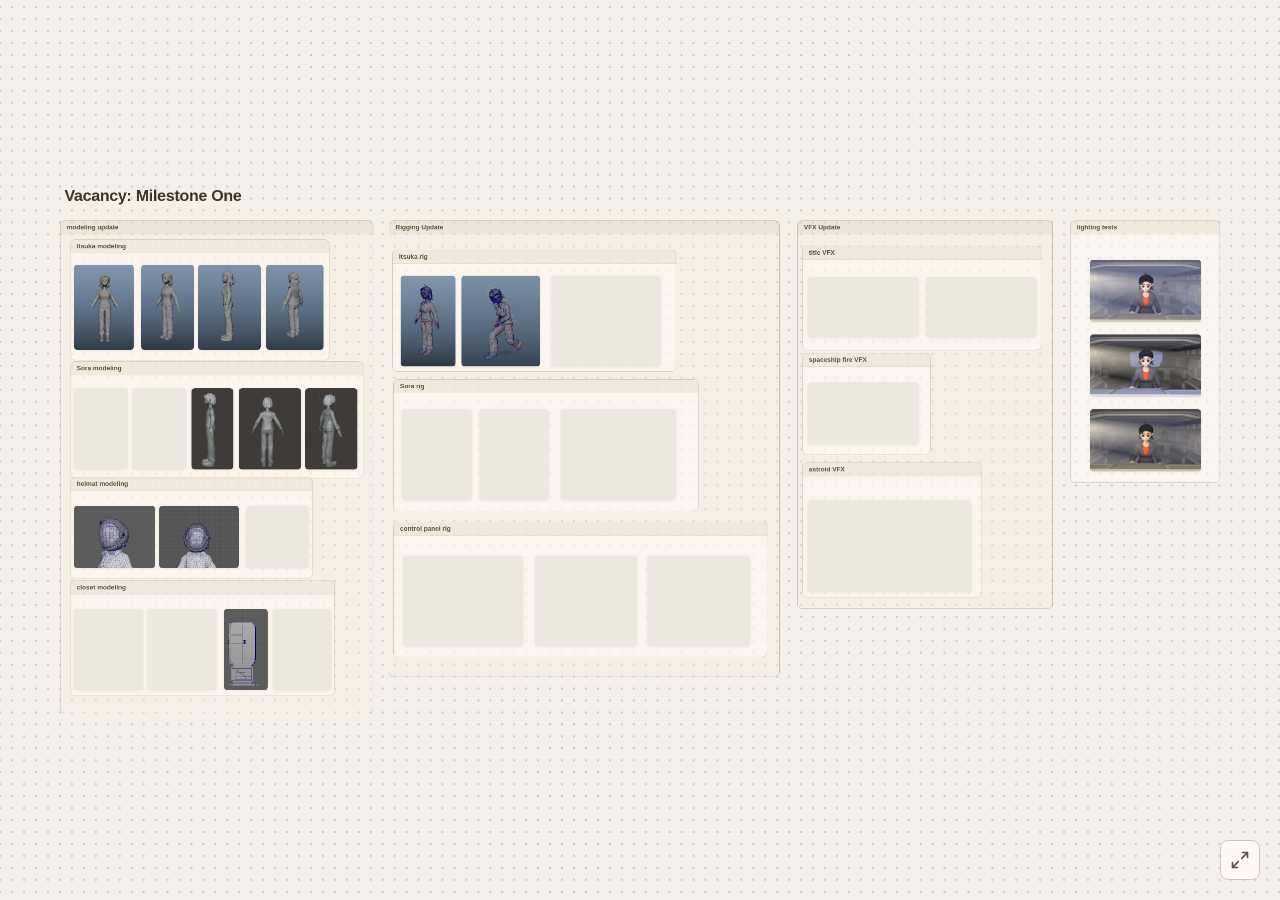
==== index.html @ a757532b "Initial commit" ====
<!DOCTYPE html>
<html lang="en">
<head>
<meta charset="UTF-8">
<meta name="viewport" content="width=device-width, initial-scale=1.0">
<title>Vacancy: Milestone One</title>
<link rel="stylesheet" href="style.css">
</head>
<body>
<div id="viewport">
  <div id="canvas-world"></div>
</div>
<script src="canvas.js"></script>
</body>
</html>
---- style.css ----
* { margin: 0; padding: 0; box-sizing: border-box; }

body {
  overflow: hidden;
  background: #F5F0E8;
  font-family: -apple-system, BlinkMacSystemFont, 'Segoe UI', Roboto, sans-serif;
}

#viewport {
  width: 100vw;
  height: 100vh;
  overflow: hidden;
  cursor: url('data:image/svg+xml,<svg xmlns="http://www.w3.org/2000/svg" width="32" height="32" viewBox="0 -960 960 960"><path fill="%235C4F3D" d="M512-40q-82 0-154-37.5T240-182L63-442q-7-10-5.5-21.5T67-483q20-21 49.5-24t53.5 14l110 76v-383q0-17 11.5-28.5T320-840q17 0 28.5 11.5T360-800v460q0 24-21.5 35.5T297-307l-85-59 95 138q35 51 89 79.5T512-120q103 0 175.5-72.5T760-368v-392q0-17 11.5-28.5T800-800q17 0 28.5 11.5T840-760v392q0 137-95.5 232.5T512-40Zm-32-880q17 0 28.5 11.5T520-880v360q0 17-11.5 28.5T480-480q-17 0-28.5-11.5T440-520v-360q0-17 11.5-28.5T480-920Zm160 40q17 0 28.5 11.5T680-840v320q0 17-11.5 28.5T640-480q-17 0-28.5-11.5T600-520v-320q0-17 11.5-28.5T640-880ZM486-300Z"/></svg>') 12 8, grab;
  position: relative;
  background-color: #F5F0E8;
  background-image: radial-gradient(circle, #D4C9B8 1px, transparent 1px);
  background-size: 24px 24px;
}

#viewport.dragging {
  cursor: url('data:image/svg+xml,<svg xmlns="http://www.w3.org/2000/svg" width="32" height="32" viewBox="0 -960 960 960"><path fill="%233D3425" d="M402-40q-30 0-56-13.5T303-92L48-465l24-23q19-19 45-22t47 12l116 81v-383q0-17 11.5-28.5T320-840q17 0 28.5 11.5T360-800v537L212-367l157 229q5 8 14 13t19 5h278q33 0 56.5-23.5T760-200v-560q0-17 11.5-28.5T800-800q17 0 28.5 11.5T840-760v560q0 66-47 113T680-40H402Zm38-440v-400q0-17 11.5-28.5T480-920q17 0 28.5 11.5T520-880v400h-80Zm160 0v-360q0-17 11.5-28.5T640-880q17 0 28.5 11.5T680-840v360h-80ZM486-300Z"/></svg>') 12 12, grabbing;
}

#canvas-world {
  position: absolute;
  top: 0;
  left: 0;
  transform-origin: 0 0;
  will-change: transform;
}

/* Groups */
.canvas-group {
  position: absolute;
  border-radius: 10px;
  border: 1.5px solid #D4C9B8;
  background: rgba(255, 252, 245, 0.5);
  overflow: visible;
}

.canvas-group.parent-group {
  border-color: #C4B9A8;
  background: rgba(245, 238, 225, 0.35);
}

.canvas-group .group-label {
  position: absolute;
  top: -1.5px;
  left: -1.5px;
  right: -1.5px;
  padding: 6px 14px;
  font-size: 13px;
  font-weight: 600;
  color: #5C4F3D;
  background: rgba(210, 195, 170, 0.25);
  border-radius: 10px 10px 0 0;
  border-bottom: 1px solid rgba(210, 195, 170, 0.3);
  white-space: nowrap;
  overflow: hidden;
  text-overflow: ellipsis;
}

/* Images */
.canvas-image {
  position: absolute;
  border-radius: 6px;
  overflow: hidden;
  background: #EDE8DD;
  box-shadow: 0 1px 4px rgba(0,0,0,0.08);
}

.canvas-image img {
  width: 100%;
  height: 100%;
  object-fit: cover;
  display: block;
  border-radius: 6px;
  opacity: 0;
  transition: opacity 0.3s ease;
}

.canvas-image img.loaded {
  opacity: 1;
}

/* Text nodes */
.canvas-text {
  position: absolute;
  color: #3D3425;
}

.canvas-text h1 {
  font-size: 32px;
  font-weight: 700;
  letter-spacing: -0.5px;
  white-space: nowrap;
}

/* Fit-all button */
#fit-all-btn {
  position: fixed;
  bottom: 20px;
  right: 20px;
  z-index: 9999;
  width: 40px;
  height: 40px;
  border: 1.5px solid #D4C9B8;
  border-radius: 8px;
  background: rgba(255, 252, 245, 0.85);
  backdrop-filter: blur(6px);
  cursor: pointer;
  display: flex;
  align-items: center;
  justify-content: center;
  color: #5C4F3D;
  transition: background 0.2s, border-color 0.2s;
}

#fit-all-btn:hover {
  background: rgba(210, 195, 170, 0.45);
  border-color: #B0A590;
}

#fit-all-btn svg {
  width: 20px;
  height: 20px;
}
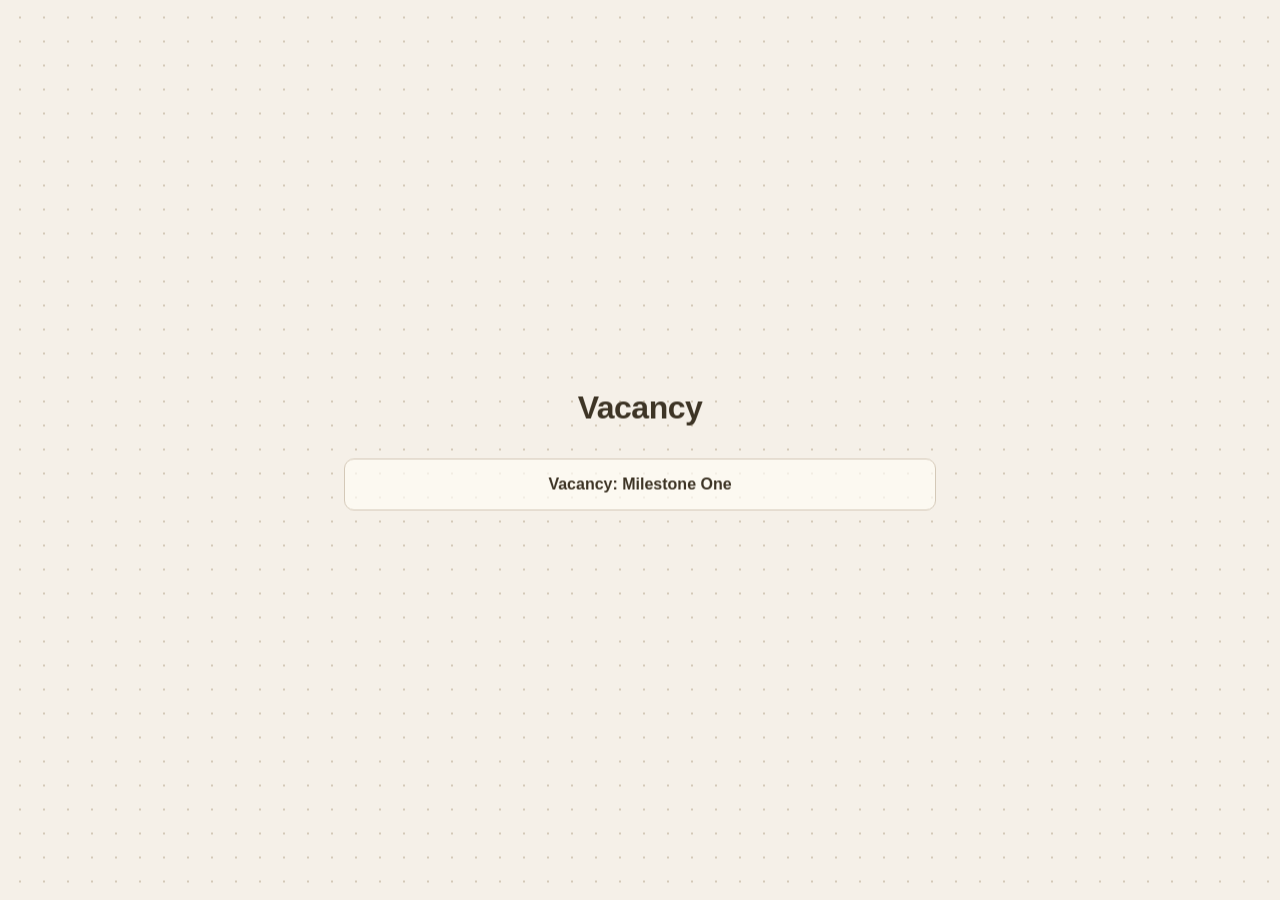
==== commit 11d65a13: "Smart parsing added with homepage Co-Authored-By: Claude Opus 4.6 <noreply@anthropic.com>" ====
--- a/index.html
+++ b/index.html
@@ -3,13 +3,271 @@
 <head>
 <meta charset="UTF-8">
 <meta name="viewport" content="width=device-width, initial-scale=1.0">
-<title>Vacancy: Milestone One</title>
+<title>Vacancy</title>
 <link rel="stylesheet" href="style.css">
 </head>
 <body>
 <div id="viewport">
-  <div id="canvas-world"></div>
+  <div id="canvas-world">
+    <div class="landing-container">
+      <h1 class="landing-title">Vacancy</h1>
+      <div id="pages-grid"></div>
+    </div>
+  </div>
 </div>
-<script src="canvas.js"></script>
+<script>
+fetch('pages.json')
+  .then(r => r.json())
+  .then(pages => {
+    const grid = document.getElementById('pages-grid');
+    pages.forEach(page => {
+      const a = document.createElement('a');
+      a.className = 'page-card';
+      a.href = 'viewer.html?canvas=' + encodeURIComponent(page.canvas);
+      a.textContent = page.title;
+      grid.appendChild(a);
+    });
+  })
+  .then(() => initLanding())
+  .catch(err => {
+    document.getElementById('pages-grid').innerHTML =
+      '<p style="color:#8C7D6A;">Could not load pages list.</p>';
+    console.error(err);
+    initLanding();
+  });
+
+function initLanding() {
+  const viewport = document.getElementById('viewport');
+  const world = document.getElementById('canvas-world');
+  const container = document.querySelector('.landing-container');
+  const DOT_BASE_SPACING = 24;
+
+  let scale = 1;
+  let panX = 0;
+  let panY = 0;
+  let targetScale = 1;
+  let targetPanX = 0;
+  let targetPanY = 0;
+
+  let isDragging = false;
+  let dragStartX, dragStartY, panStartX, panStartY;
+  let velocityX = 0, velocityY = 0;
+  let lastMoveTime = 0;
+  let isMomentumActive = false;
+  const FRICTION = 0.92;
+  const MIN_VELOCITY = 0.5;
+
+  let isAnimating = false;
+  const ZOOM_LERP = 0.15;
+  const ZOOM_EPSILON = 0.001;
+  let zoomAnchorX = null, zoomAnchorY = null, zoomAnchorTimeout = null;
+
+  function applyTransform() {
+    world.style.transform = 'translate(' + panX + 'px, ' + panY + 'px) scale(' + scale + ')';
+    const spacing = DOT_BASE_SPACING * scale;
+    if (spacing > 6) {
+      viewport.style.backgroundImage = 'radial-gradient(circle, #D4C9B8 1px, transparent 1px)';
+      viewport.style.backgroundSize = spacing + 'px ' + spacing + 'px';
+      viewport.style.backgroundPosition = (panX % spacing) + 'px ' + (panY % spacing) + 'px';
+    } else {
+      viewport.style.backgroundImage = 'none';
+    }
+  }
+
+  function centerContent() {
+    const rect = container.getBoundingClientRect();
+    const cw = container.offsetWidth;
+    const ch = container.offsetHeight;
+    scale = 1;
+    panX = (viewport.clientWidth - cw) / 2;
+    panY = (viewport.clientHeight - ch) / 2;
+    targetScale = scale;
+    targetPanX = panX;
+    targetPanY = panY;
+    applyTransform();
+  }
+
+  centerContent();
+  window.addEventListener('resize', centerContent);
+
+  // Mouse pan
+  viewport.addEventListener('mousedown', function(e) {
+    if (e.target.closest('.page-card')) return;
+    if (e.button !== 0) return;
+    isMomentumActive = false;
+    isAnimating = false;
+    isDragging = true;
+    dragStartX = e.clientX;
+    dragStartY = e.clientY;
+    panStartX = panX;
+    panStartY = panY;
+    lastMoveTime = performance.now();
+    velocityX = 0;
+    velocityY = 0;
+    viewport.classList.add('dragging');
+  });
+
+  window.addEventListener('mousemove', function(e) {
+    if (!isDragging) return;
+    var now = performance.now();
+    var dt = now - lastMoveTime || 16;
+    var newPanX = panStartX + (e.clientX - dragStartX);
+    var newPanY = panStartY + (e.clientY - dragStartY);
+    velocityX = (newPanX - panX) / dt * 16;
+    velocityY = (newPanY - panY) / dt * 16;
+    lastMoveTime = now;
+    panX = newPanX;
+    panY = newPanY;
+    targetPanX = panX;
+    targetPanY = panY;
+    applyTransform();
+  });
+
+  window.addEventListener('mouseup', function() {
+    if (isDragging) startMomentum();
+    isDragging = false;
+    viewport.classList.remove('dragging');
+  });
+
+  viewport.addEventListener('mouseleave', function() {
+    if (isDragging) startMomentum();
+    isDragging = false;
+    viewport.classList.remove('dragging');
+  });
+
+  function startMomentum() {
+    if (Math.abs(velocityX) < MIN_VELOCITY && Math.abs(velocityY) < MIN_VELOCITY) return;
+    isMomentumActive = true;
+    requestAnimationFrame(animateMomentum);
+  }
+
+  function animateMomentum() {
+    if (!isMomentumActive) return;
+    velocityX *= FRICTION;
+    velocityY *= FRICTION;
+    if (Math.abs(velocityX) < MIN_VELOCITY && Math.abs(velocityY) < MIN_VELOCITY) {
+      isMomentumActive = false;
+      return;
+    }
+    panX += velocityX;
+    panY += velocityY;
+    targetPanX = panX;
+    targetPanY = panY;
+    applyTransform();
+    requestAnimationFrame(animateMomentum);
+  }
+
+  // Smooth scroll zoom
+  function animateZoom() {
+    if (!isAnimating) return;
+    var ds = targetScale - scale;
+    var dx = targetPanX - panX;
+    var dy = targetPanY - panY;
+    if (Math.abs(ds) < ZOOM_EPSILON && Math.abs(dx) < 0.5 && Math.abs(dy) < 0.5) {
+      scale = targetScale;
+      panX = targetPanX;
+      panY = targetPanY;
+      applyTransform();
+      isAnimating = false;
+      return;
+    }
+    scale += ds * ZOOM_LERP;
+    panX += dx * ZOOM_LERP;
+    panY += dy * ZOOM_LERP;
+    applyTransform();
+    requestAnimationFrame(animateZoom);
+  }
+
+  viewport.addEventListener('wheel', function(e) {
+    if (isDragging) return;
+    e.preventDefault();
+    isMomentumActive = false;
+    var zoomFactor = 1.08;
+    var direction = e.deltaY < 0 ? 1 : -1;
+    var newScale = Math.max(0.05, Math.min(5, targetScale * Math.pow(zoomFactor, direction)));
+    if (zoomAnchorX === null || zoomAnchorY === null) {
+      var rect = viewport.getBoundingClientRect();
+      zoomAnchorX = e.clientX - rect.left;
+      zoomAnchorY = e.clientY - rect.top;
+    }
+    clearTimeout(zoomAnchorTimeout);
+    zoomAnchorTimeout = setTimeout(function() { zoomAnchorX = null; zoomAnchorY = null; }, 200);
+    var ratio = newScale / targetScale;
+    targetPanX = zoomAnchorX - ratio * (zoomAnchorX - targetPanX);
+    targetPanY = zoomAnchorY - ratio * (zoomAnchorY - targetPanY);
+    targetScale = newScale;
+    if (!isAnimating) {
+      isAnimating = true;
+      requestAnimationFrame(animateZoom);
+    }
+  }, { passive: false });
+
+  // Touch pan & pinch zoom
+  var lastTouches = null;
+  viewport.addEventListener('touchstart', function(e) {
+    isMomentumActive = false;
+    if (e.touches.length === 1) {
+      isDragging = true;
+      dragStartX = e.touches[0].clientX;
+      dragStartY = e.touches[0].clientY;
+      panStartX = panX;
+      panStartY = panY;
+      lastMoveTime = performance.now();
+      velocityX = 0;
+      velocityY = 0;
+    }
+    lastTouches = Array.from(e.touches);
+  }, { passive: false });
+
+  viewport.addEventListener('touchmove', function(e) {
+    e.preventDefault();
+    if (e.touches.length === 1 && isDragging) {
+      var now = performance.now();
+      var dt = now - lastMoveTime || 16;
+      var newPanX = panStartX + (e.touches[0].clientX - dragStartX);
+      var newPanY = panStartY + (e.touches[0].clientY - dragStartY);
+      velocityX = (newPanX - panX) / dt * 16;
+      velocityY = (newPanY - panY) / dt * 16;
+      lastMoveTime = now;
+      panX = newPanX;
+      panY = newPanY;
+      targetPanX = panX;
+      targetPanY = panY;
+      applyTransform();
+    } else if (e.touches.length === 2 && lastTouches && lastTouches.length === 2) {
+      var prevDist = Math.hypot(
+        lastTouches[0].clientX - lastTouches[1].clientX,
+        lastTouches[0].clientY - lastTouches[1].clientY
+      );
+      var curDist = Math.hypot(
+        e.touches[0].clientX - e.touches[1].clientX,
+        e.touches[0].clientY - e.touches[1].clientY
+      );
+      var r = curDist / prevDist;
+      var ns = Math.max(0.05, Math.min(5, scale * r));
+      var midX = (e.touches[0].clientX + e.touches[1].clientX) / 2;
+      var midY = (e.touches[0].clientY + e.touches[1].clientY) / 2;
+      var rect = viewport.getBoundingClientRect();
+      var mx = midX - rect.left;
+      var my = midY - rect.top;
+      var rat = ns / scale;
+      panX = mx - rat * (mx - panX);
+      panY = my - rat * (my - panY);
+      scale = ns;
+      targetScale = scale;
+      targetPanX = panX;
+      targetPanY = panY;
+      applyTransform();
+    }
+    lastTouches = Array.from(e.touches);
+  }, { passive: false });
+
+  viewport.addEventListener('touchend', function() {
+    if (isDragging) startMomentum();
+    isDragging = false;
+    lastTouches = null;
+  });
+}
+</script>
 </body>
 </html>
--- a/style.css
+++ b/style.css
@@ -10,16 +10,14 @@
   width: 100vw;
   height: 100vh;
   overflow: hidden;
-  cursor: url('data:image/svg+xml,<svg xmlns="http://www.w3.org/2000/svg" width="32" height="32" viewBox="0 -960 960 960"><path fill="%235C4F3D" d="M512-40q-82 0-154-37.5T240-182L63-442q-7-10-5.5-21.5T67-483q20-21 49.5-24t53.5 14l110 76v-383q0-17 11.5-28.5T320-840q17 0 28.5 11.5T360-800v460q0 24-21.5 35.5T297-307l-85-59 95 138q35 51 89 79.5T512-120q103 0 175.5-72.5T760-368v-392q0-17 11.5-28.5T800-800q17 0 28.5 11.5T840-760v392q0 137-95.5 232.5T512-40Zm-32-880q17 0 28.5 11.5T520-880v360q0 17-11.5 28.5T480-480q-17 0-28.5-11.5T440-520v-360q0-17 11.5-28.5T480-920Zm160 40q17 0 28.5 11.5T680-840v320q0 17-11.5 28.5T640-480q-17 0-28.5-11.5T600-520v-320q0-17 11.5-28.5T640-880ZM486-300Z"/></svg>') 12 8, grab;
+  cursor: grab;
   position: relative;
   background-color: #F5F0E8;
   background-image: radial-gradient(circle, #D4C9B8 1px, transparent 1px);
   background-size: 24px 24px;
 }
 
-#viewport.dragging {
-  cursor: url('data:image/svg+xml,<svg xmlns="http://www.w3.org/2000/svg" width="32" height="32" viewBox="0 -960 960 960"><path fill="%233D3425" d="M402-40q-30 0-56-13.5T303-92L48-465l24-23q19-19 45-22t47 12l116 81v-383q0-17 11.5-28.5T320-840q17 0 28.5 11.5T360-800v537L212-367l157 229q5 8 14 13t19 5h278q33 0 56.5-23.5T760-200v-560q0-17 11.5-28.5T800-800q17 0 28.5 11.5T840-760v560q0 66-47 113T680-40H402Zm38-440v-400q0-17 11.5-28.5T480-920q17 0 28.5 11.5T520-880v400h-80Zm160 0v-360q0-17 11.5-28.5T640-880q17 0 28.5 11.5T680-840v360h-80ZM486-300Z"/></svg>') 12 12, grabbing;
-}
+#viewport.dragging { cursor: grabbing; }
 
 #canvas-world {
   position: absolute;
@@ -87,6 +85,8 @@
 .canvas-text {
   position: absolute;
   color: #3D3425;
+  display: flex;
+  align-items: center;
 }
 
 .canvas-text h1 {
@@ -96,32 +96,117 @@
   white-space: nowrap;
 }
 
-/* Fit-all button */
-#fit-all-btn {
+.canvas-text-bordered {
+  background: rgba(255, 252, 245, 0.7);
+  border: 1.5px solid #D4C9B8;
+  border-radius: 10px;
+  padding: 12px 16px;
+}
+
+.canvas-text p {
+  font-size: 15px;
+  line-height: 1.4;
+}
+
+.canvas-text a {
+  color: #5C4F3D;
+  text-decoration: underline;
+  text-underline-offset: 2px;
+  cursor: pointer;
+  pointer-events: auto;
+}
+
+.canvas-text a:hover {
+  color: #3D3425;
+}
+
+/* Landing page */
+.landing-container {
+  width: 640px;
+  padding: 3rem 1.5rem;
+  text-align: center;
+}
+
+.landing-title {
+  font-size: 2rem;
+  font-weight: 700;
+  color: #3D3425;
+  letter-spacing: -0.5px;
+  margin-bottom: 2rem;
+}
+
+#pages-grid {
+  display: flex;
+  flex-direction: column;
+  gap: 0.75rem;
+}
+
+.page-card {
+  display: block;
+  padding: 1rem 1.25rem;
+  background: rgba(255, 252, 245, 0.7);
+  border: 1.5px solid #D4C9B8;
+  border-radius: 10px;
+  color: #3D3425;
+  text-decoration: none;
+  font-size: 1rem;
+  font-weight: 600;
+  transition: background 0.15s ease, border-color 0.15s ease;
+}
+
+.page-card:hover {
+  background: rgba(255, 252, 245, 1);
+  border-color: #C4B9A8;
+}
+
+/* Navigation buttons */
+#nav-buttons {
   position: fixed;
-  bottom: 20px;
-  right: 20px;
-  z-index: 9999;
+  top: 16px;
+  left: 16px;
+  display: flex;
+  flex-direction: column;
+  gap: 8px;
+  z-index: 1000;
+}
+
+#nav-buttons button {
   width: 40px;
   height: 40px;
   border: 1.5px solid #D4C9B8;
-  border-radius: 8px;
+  border-radius: 10px;
   background: rgba(255, 252, 245, 0.85);
-  backdrop-filter: blur(6px);
+  color: #5C4F3D;
   cursor: pointer;
   display: flex;
   align-items: center;
   justify-content: center;
-  color: #5C4F3D;
-  transition: background 0.2s, border-color 0.2s;
-}
-
-#fit-all-btn:hover {
-  background: rgba(210, 195, 170, 0.45);
-  border-color: #B0A590;
-}
-
-#fit-all-btn svg {
-  width: 20px;
-  height: 20px;
-}
+  padding: 0;
+  backdrop-filter: blur(6px);
+  -webkit-backdrop-filter: blur(6px);
+  transition: background 0.15s ease, border-color 0.15s ease;
+}
+
+#nav-buttons button:hover {
+  background: rgba(255, 252, 245, 1);
+  border-color: #C4B9A8;
+}
+
+#nav-buttons button svg {
+  width: 18px;
+  height: 18px;
+}
+
+/* Make everything unselectable */
+html, body, * {
+  -webkit-user-select: none !important;
+  -moz-user-select: none !important;
+  -ms-user-select: none !important;
+  user-select: none !important;
+  -webkit-touch-callout: none !important;
+}
+
+::selection {
+  background: transparent;
+  color: inherit;
+}
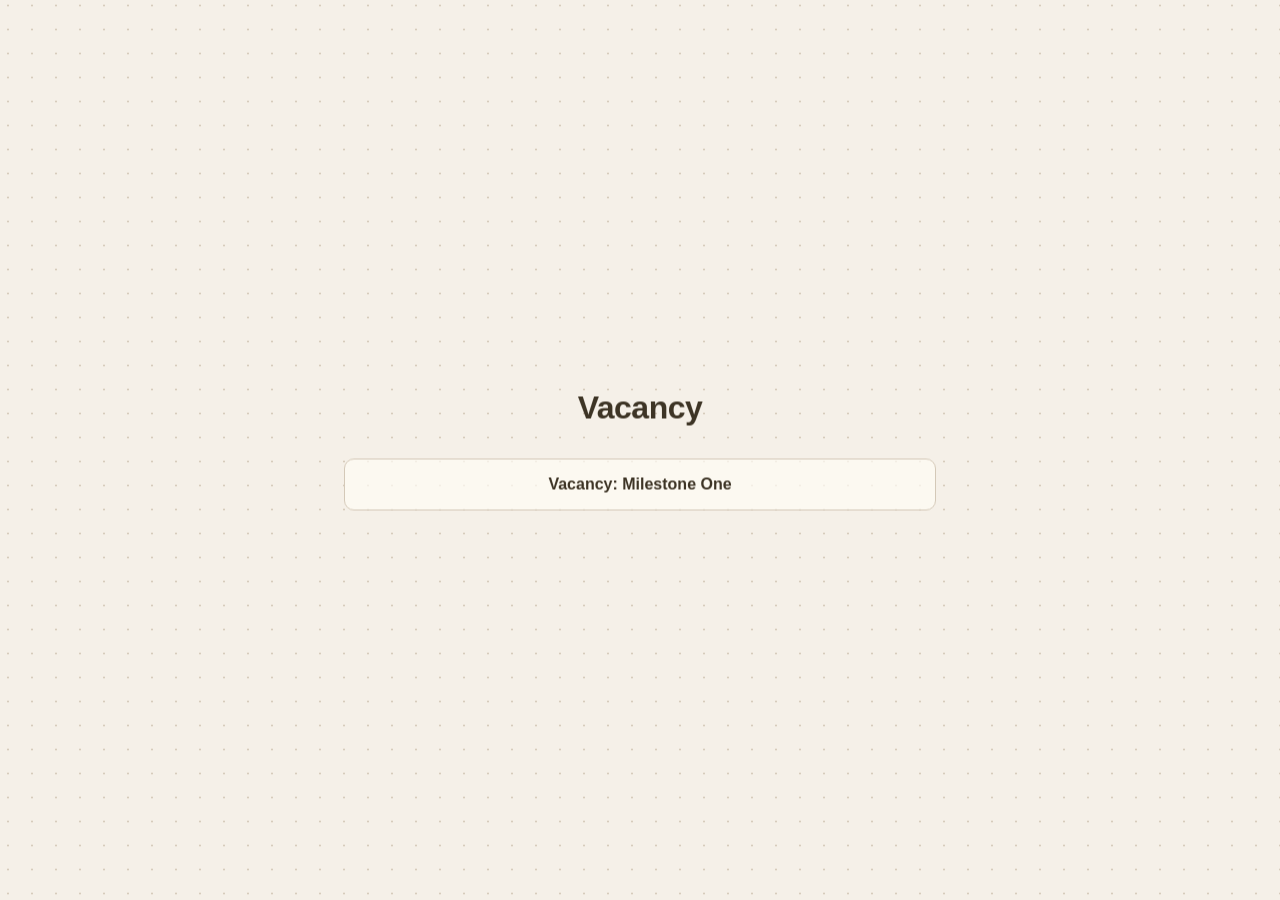
==== commit c6f88738: "Add canvas-based dot background with mouse ripple effect Replace CSS radial-gradient dot pattern wit" ====
--- a/index.html
+++ b/index.html
@@ -8,6 +8,7 @@
 </head>
 <body>
 <div id="viewport">
+  <canvas id="dot-canvas"></canvas>
   <div id="canvas-world">
     <div class="landing-container">
       <h1 class="landing-title">Vacancy</h1>
@@ -64,14 +65,6 @@
 
   function applyTransform() {
     world.style.transform = 'translate(' + panX + 'px, ' + panY + 'px) scale(' + scale + ')';
-    const spacing = DOT_BASE_SPACING * scale;
-    if (spacing > 6) {
-      viewport.style.backgroundImage = 'radial-gradient(circle, #D4C9B8 1px, transparent 1px)';
-      viewport.style.backgroundSize = spacing + 'px ' + spacing + 'px';
-      viewport.style.backgroundPosition = (panX % spacing) + 'px ' + (panY % spacing) + 'px';
-    } else {
-      viewport.style.backgroundImage = 'none';
-    }
   }
 
   function centerContent() {
@@ -267,6 +260,73 @@
     isDragging = false;
     lastTouches = null;
   });
+
+  // Dot canvas with ripple effect
+  var dotCanvas = document.getElementById('dot-canvas');
+  var ctx = dotCanvas.getContext('2d');
+  var mouseX = -9999, mouseY = -9999, mouseActive = false;
+  var RIPPLE_RADIUS = 150;
+  var RIPPLE_STRENGTH = 12;
+
+  function resizeDotCanvas() {
+    var dpr = window.devicePixelRatio || 1;
+    dotCanvas.width = viewport.clientWidth * dpr;
+    dotCanvas.height = viewport.clientHeight * dpr;
+    ctx.setTransform(dpr, 0, 0, dpr, 0, 0);
+  }
+  resizeDotCanvas();
+  window.addEventListener('resize', resizeDotCanvas);
+
+  viewport.addEventListener('mousemove', function(e) {
+    var rect = viewport.getBoundingClientRect();
+    mouseX = e.clientX - rect.left;
+    mouseY = e.clientY - rect.top;
+    mouseActive = true;
+  });
+
+  viewport.addEventListener('mouseleave', function() {
+    mouseActive = false;
+  });
+
+  function drawDots() {
+    var w = viewport.clientWidth;
+    var h = viewport.clientHeight;
+    ctx.clearRect(0, 0, w, h);
+    var spacing = DOT_BASE_SPACING * scale;
+    if (spacing > 6) {
+      var offsetX = ((panX % spacing) + spacing) % spacing;
+      var offsetY = ((panY % spacing) + spacing) % spacing;
+      var cols = Math.ceil(w / spacing) + 2;
+      var rows = Math.ceil(h / spacing) + 2;
+      var rSq = RIPPLE_RADIUS * RIPPLE_RADIUS;
+      ctx.fillStyle = '#D4C9B8';
+      for (var i = -1; i <= cols; i++) {
+        for (var j = -1; j <= rows; j++) {
+          var x = offsetX + i * spacing;
+          var y = offsetY + j * spacing;
+          var dotR = 1;
+          if (mouseActive) {
+            var dx = x - mouseX;
+            var dy = y - mouseY;
+            var dSq = dx * dx + dy * dy;
+            if (dSq < rSq && dSq > 0.01) {
+              var dist = Math.sqrt(dSq);
+              var t = dist / RIPPLE_RADIUS;
+              var factor = 1 - t * t;
+              x += (dx / dist) * RIPPLE_STRENGTH * factor;
+              y += (dy / dist) * RIPPLE_STRENGTH * factor;
+              dotR = 1 + 1.5 * factor;
+            }
+          }
+          ctx.beginPath();
+          ctx.arc(x, y, dotR, 0, Math.PI * 2);
+          ctx.fill();
+        }
+      }
+    }
+    requestAnimationFrame(drawDots);
+  }
+  drawDots();
 }
 </script>
 </body>
--- a/style.css
+++ b/style.css
@@ -13,8 +13,15 @@
   cursor: grab;
   position: relative;
   background-color: #F5F0E8;
-  background-image: radial-gradient(circle, #D4C9B8 1px, transparent 1px);
-  background-size: 24px 24px;
+}
+
+#dot-canvas {
+  position: absolute;
+  top: 0;
+  left: 0;
+  width: 100%;
+  height: 100%;
+  pointer-events: none;
 }
 
 #viewport.dragging { cursor: grabbing; }
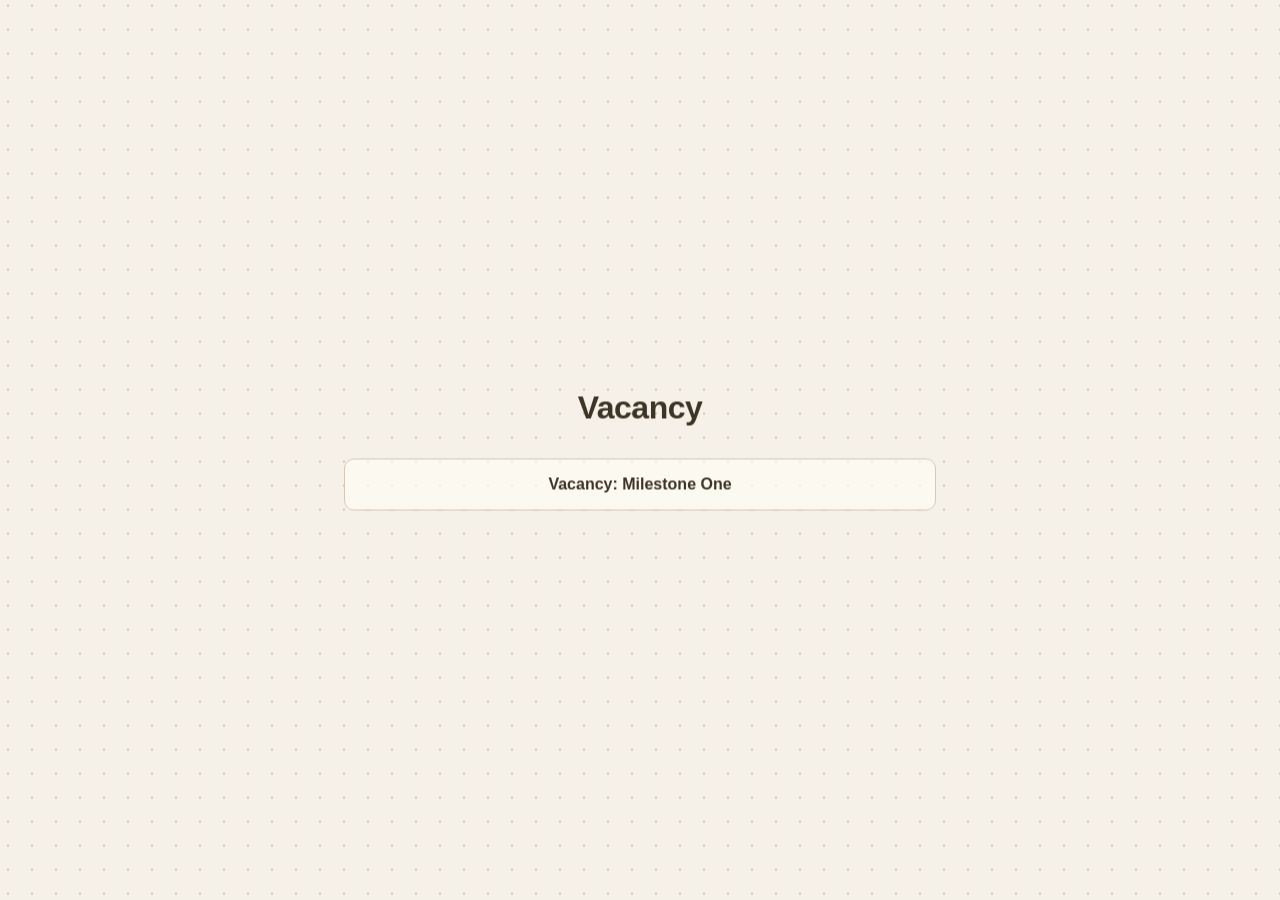
==== commit 3a7c9510: "Update index.html: improve dot canvas fade and ripple drawing" ====
--- a/index.html
+++ b/index.html
@@ -293,18 +293,21 @@
     var h = viewport.clientHeight;
     ctx.clearRect(0, 0, w, h);
     var spacing = DOT_BASE_SPACING * scale;
-    if (spacing > 6) {
+    var FADE_LOW = 18;
+    var FADE_HIGH = 22;
+    if (spacing > FADE_LOW) {
       var offsetX = ((panX % spacing) + spacing) % spacing;
       var offsetY = ((panY % spacing) + spacing) % spacing;
       var cols = Math.ceil(w / spacing) + 2;
       var rows = Math.ceil(h / spacing) + 2;
       var rSq = RIPPLE_RADIUS * RIPPLE_RADIUS;
-      ctx.fillStyle = '#D4C9B8';
+      var alpha = spacing >= FADE_HIGH ? 1 : (spacing - FADE_LOW) / (FADE_HIGH - FADE_LOW);
+      ctx.fillStyle = 'rgba(212, 201, 184, ' + alpha + ')';
+      ctx.beginPath();
       for (var i = -1; i <= cols; i++) {
         for (var j = -1; j <= rows; j++) {
           var x = offsetX + i * spacing;
           var y = offsetY + j * spacing;
-          var dotR = 1;
           if (mouseActive) {
             var dx = x - mouseX;
             var dy = y - mouseY;
@@ -315,14 +318,16 @@
               var factor = 1 - t * t;
               x += (dx / dist) * RIPPLE_STRENGTH * factor;
               y += (dy / dist) * RIPPLE_STRENGTH * factor;
-              dotR = 1 + 1.5 * factor;
+              var dotR = 1 + 1.5 * factor;
+              ctx.moveTo(x + dotR, y);
+              ctx.arc(x, y, dotR, 0, Math.PI * 2);
+              continue;
             }
           }
-          ctx.beginPath();
-          ctx.arc(x, y, dotR, 0, Math.PI * 2);
-          ctx.fill();
+          ctx.rect(x - 1, y - 1, 2, 2);
         }
       }
+      ctx.fill();
     }
     requestAnimationFrame(drawDots);
   }
